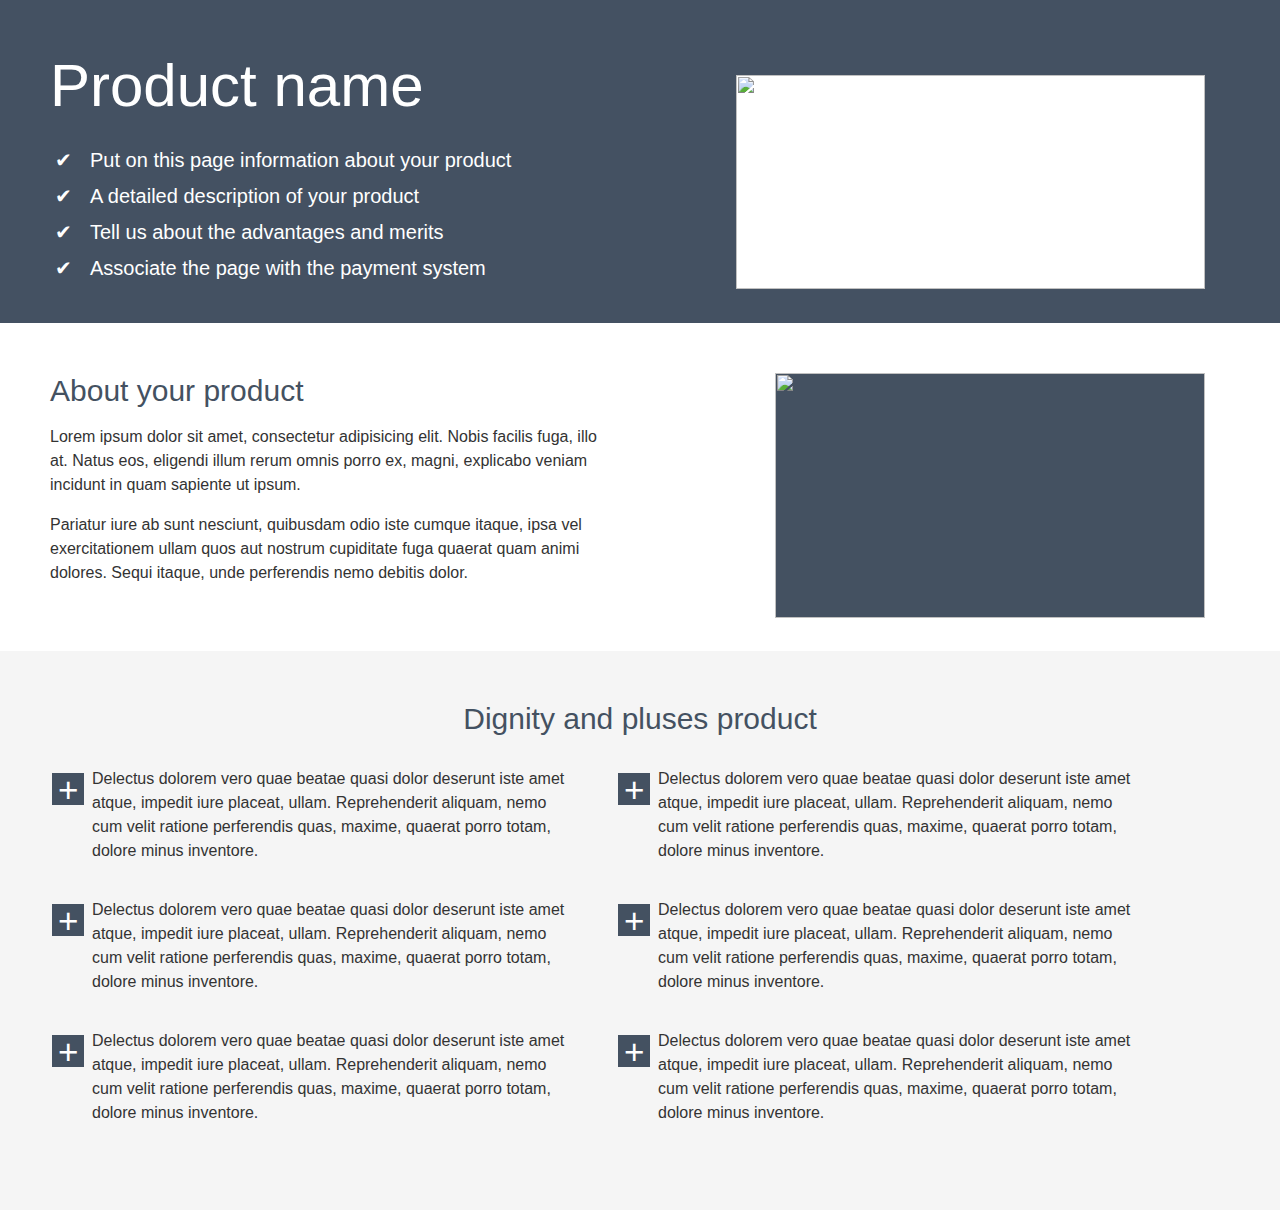
==== GB_html_first_mockup/index.html @ 12d425f7 "hw2" ====
<!DOCTYPE html>
<html lang="en">

<head>
    <meta charset="UTF-8">
    <title>product_project1</title>
    <link href="css/style.css" rel="stylesheet"> </head>

<body class="container">
    <header class="page_header">
        <div class="page_header_wrp"><span class="caption padding_site">Product name</span>
            <ul class="page_header_list">
                <li class="page_header_list_item">Put on this page information about your product</li>
                <li class="page_header_list_item">A detailed description of your product </li>
                <li class="page_header_list_item">Tell us about the advantages and merits</li>
                <li class="page_header_list_item">Associate the page with the payment system</li>
            </ul>
        </div> <img src="#" alt="" class="page_header_pic"> </header>
    <main>
        <section class="about">
            <div class="about_wrp padding_site"> <span class="about_caption">About your product</span>
                <p class="about_text"> Lorem ipsum dolor sit amet, consectetur adipisicing elit. Nobis facilis fuga, illo at. Natus eos, eligendi illum rerum omnis porro ex, magni, explicabo veniam incidunt in quam sapiente ut ipsum. </p>
                <p class="about_text"> Pariatur iure ab sunt nesciunt, quibusdam odio iste cumque itaque, ipsa vel exercitationem ullam quos aut nostrum cupiditate fuga quaerat quam animi dolores. Sequi itaque, unde perferendis nemo debitis dolor. </p>
            </div> <img src="#" alt="" class="about_pic"> </section>
        <section class="dignity padding_site"> <span class="dignity_caption">Dignity and pluses product</span>
            <div class="dignity_item_wrp">
                <details class="dignity_item">
                    <summary>Delectus dolorem vero quae beatae quasi dolor deserunt iste amet atque, impedit iure placeat, ullam. Reprehenderit aliquam, nemo cum velit ratione perferendis quas, maxime, quaerat porro totam, dolore minus inventore.</summary>
                    <p>Lorem ipsum dolor sit amet, consectetur adipisicing elit. Dolorem sunt eum expedita illum dolor consequuntur explicabo voluptatibus dolores veniam, architecto, illo dolorum ad! Obcaecati sint a voluptatibus, incidunt aperiam molestias.</p>
                </details>
                <details class="dignity_item">
                    <summary>Delectus dolorem vero quae beatae quasi dolor deserunt iste amet atque, impedit iure placeat, ullam. Reprehenderit aliquam, nemo cum velit ratione perferendis quas, maxime, quaerat porro totam, dolore minus inventore.</summary>
                    <p>Lorem ipsum dolor sit amet, consectetur adipisicing elit. Nemo est quidem consequuntur cupiditate corporis labore iste id dolore, ad veniam ex sed consectetur excepturi itaque totam illo. Nobis fugiat, reiciendis?</p>
                </details>
                <details class="dignity_item">
                    <summary>Delectus dolorem vero quae beatae quasi dolor deserunt iste amet atque, impedit iure placeat, ullam. Reprehenderit aliquam, nemo cum velit ratione perferendis quas, maxime, quaerat porro totam, dolore minus inventore.</summary>
                    <p>Lorem ipsum dolor sit amet, consectetur adipisicing elit. Maiores, fugiat officiis repudiandae odit aliquid vel accusantium incidunt impedit, itaque ad voluptates quos. Amet voluptate corporis, at in porro asperiores. Doloremque!</p>
                </details>
            </div>
            <div class="dignity_item_wrp">
                <details class="dignity_item">
                    <summary>Delectus dolorem vero quae beatae quasi dolor deserunt iste amet atque, impedit iure placeat, ullam. Reprehenderit aliquam, nemo cum velit ratione perferendis quas, maxime, quaerat porro totam, dolore minus inventore.</summary>
                    <p>Lorem ipsum dolor sit amet, consectetur adipisicing elit. Laboriosam aut vel ab omnis magnam et facere, explicabo voluptatibus similique voluptate obcaecati minus, minima itaque quis aliquid. Necessitatibus, cumque aliquid obcaecati!</p>
                </details>
                <details class="dignity_item">
                    <summary>Delectus dolorem vero quae beatae quasi dolor deserunt iste amet atque, impedit iure placeat, ullam. Reprehenderit aliquam, nemo cum velit ratione perferendis quas, maxime, quaerat porro totam, dolore minus inventore.</summary>
                    <p>Lorem ipsum dolor sit amet, consectetur adipisicing elit. Assumenda aut asperiores placeat ipsa cupiditate sed laborum quam commodi vel, dolor aspernatur, incidunt dicta! Rem in voluptatibus, impedit natus ipsam, ex!</p>
                </details>
                <details class="dignity_item">
                    <summary>Delectus dolorem vero quae beatae quasi dolor deserunt iste amet atque, impedit iure placeat, ullam. Reprehenderit aliquam, nemo cum velit ratione perferendis quas, maxime, quaerat porro totam, dolore minus inventore.</summary>
                    <p>Lorem ipsum dolor sit amet, consectetur adipisicing elit. Voluptas reprehenderit blanditiis temporibus aspernatur ad, doloremque ducimus ex, architecto iste vitae ab officia, quam tenetur? Quod minima quibusdam, esse atque quam.</p>
                </details>
            </div>
        </section>
        <section class="screenshots"> </section>
        <section class="reviews"> </section>
        <section class="buy_it"> </section>
    </main>
    <footer> </footer>
</body>

</html>
---- GB_html_first_mockup/css/style.css ----
.container {
    width: 1280px;
    margin: 0 auto;
    font-family: Arial;
}

.padding_site {
    padding: 50px;
    box-sizing: border-box;
}

.page_header {
    width: 100%;
    background-color: #445162;
    min-height: 323px;
    padding: 50px 25px 0 50px;
    box-sizing: border-box;
}


.page_header:after {
    content: "";
    display: block;
    width: 100%;
}

.page_header_wrp {
    float: left;
}

.caption {
    font-size: 60px;
    line-height: 1.2;
    font-weight: 400;
    color: #ffffff;
    margin: 0 0px 0 -50px;
}

.page_header_list {
    font-size: 20px;
    line-height: 36px;
    font-weight: 400;
    color: #ffffff;
    list-style-type: none;
    margin: 20px 0 0 0px;
}

.page_header_list li:nth-child(4) {
    margin: 0;
}

.page_header_list_item {
    position: relative;
}

.page_header_list li:before {
    content: "\2714";
    position: absolute;
    left: -35px;
    box-sizing: border-box;
    -webkit-background-size: contain;
    background-size: contain;
    background-repeat: no-repeat;
    background-position: center;
    /*background-image: url("/img/check_icon.png")*/
}

.page_header_pic {
    width: 469px;
    height: 214px;
    background-color: #ffffff;
    margin: 25px 50px 0 0;
    display: block;
    float: right;
}

.about_wrp {
    float: left;
    width: 653px;
}

.about_caption {
    font-size: 30px;
    line-height: 36px;
    font-weight: 400;
    color: #445161;
}

.about_text {
    font-size: 16px;
    line-height: 24px;
    font-weight: 400;
    color: #333333;
}

.about_pic {
    width: 430px;
    height: 245px;
    background-color: #445161;
    display: block;
    float: right;
    margin: 50px 75px 0 0;
}

.about:after {
    content: "";
    display: block;
    width: 100%;
}

.dignity {
    font-size: 16px;
    line-height: 24px;
    font-weight: 400;
    color: #333333;
    background-color: #f5f5f5;
    width: 100%;
    min-height: 420px;
    display: flex;
    flex-wrap: wrap;
}

.dignity:after {
    content: "";
    display: block;
    width: 100%;
}

.dignity_caption {
    font-size: 30px;
    line-height: 36px;
    font-weight: 400;
    color: #445161;
    width: 100%;
    display: block;
    text-align: center;
}

.dignity_item_wrp {
    width: 526px;
    min-height: 63px;
    margin: 30px 40px 0 0px;
}

.dignity_item {
    width: 100%;
    box-sizing: border-box;
    padding: 0 0 35px 42px;
    position: relative;
}

details summary {
    display: block;
}

details summary::-webkit-details-marker {
    display: none;
}

details summary::before {
    content: "+";
    width: 32px;
    height: 32px;
    background-color: #445161;
    color: white;
    font-size: 35px;
    padding: 5px 0px 0px 6px;
    box-sizing: border-box;
    display: flex;
    flex-wrap: wrap;
    position: absolute;
    top: 6px;
    left: -30px;
    margin: 0px 0 0px 32px;
}

details[open] summary::before {
    content: "-";
    width: 32px;
    height: 32px;
    background-color: #445161;
    color: white;
    font-size: 35px;
    padding: 2px 0px 0px 10px;
    box-sizing: border-box;
    display: flex;
    flex-wrap: wrap;
    position: absolute;
    top: 6px;
    left: -30px;
    margin: 0px 0 0px 32px;
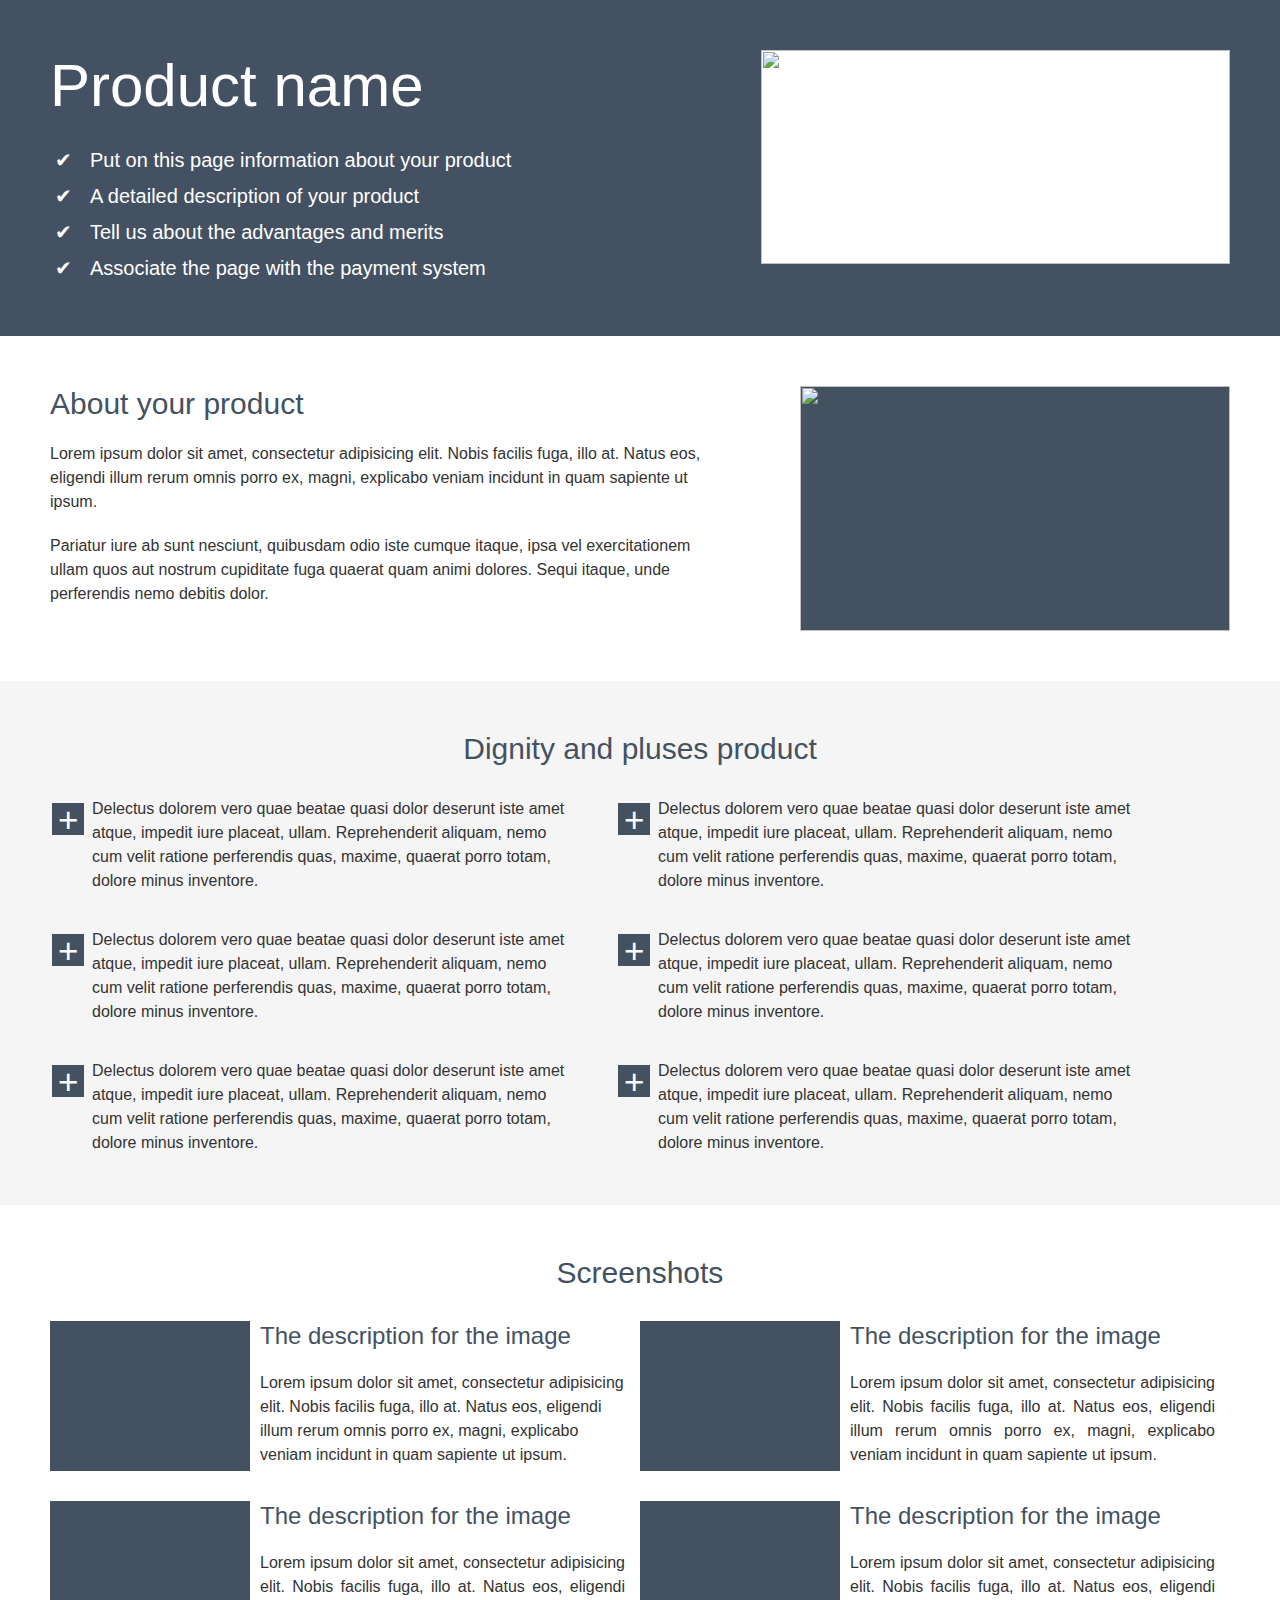
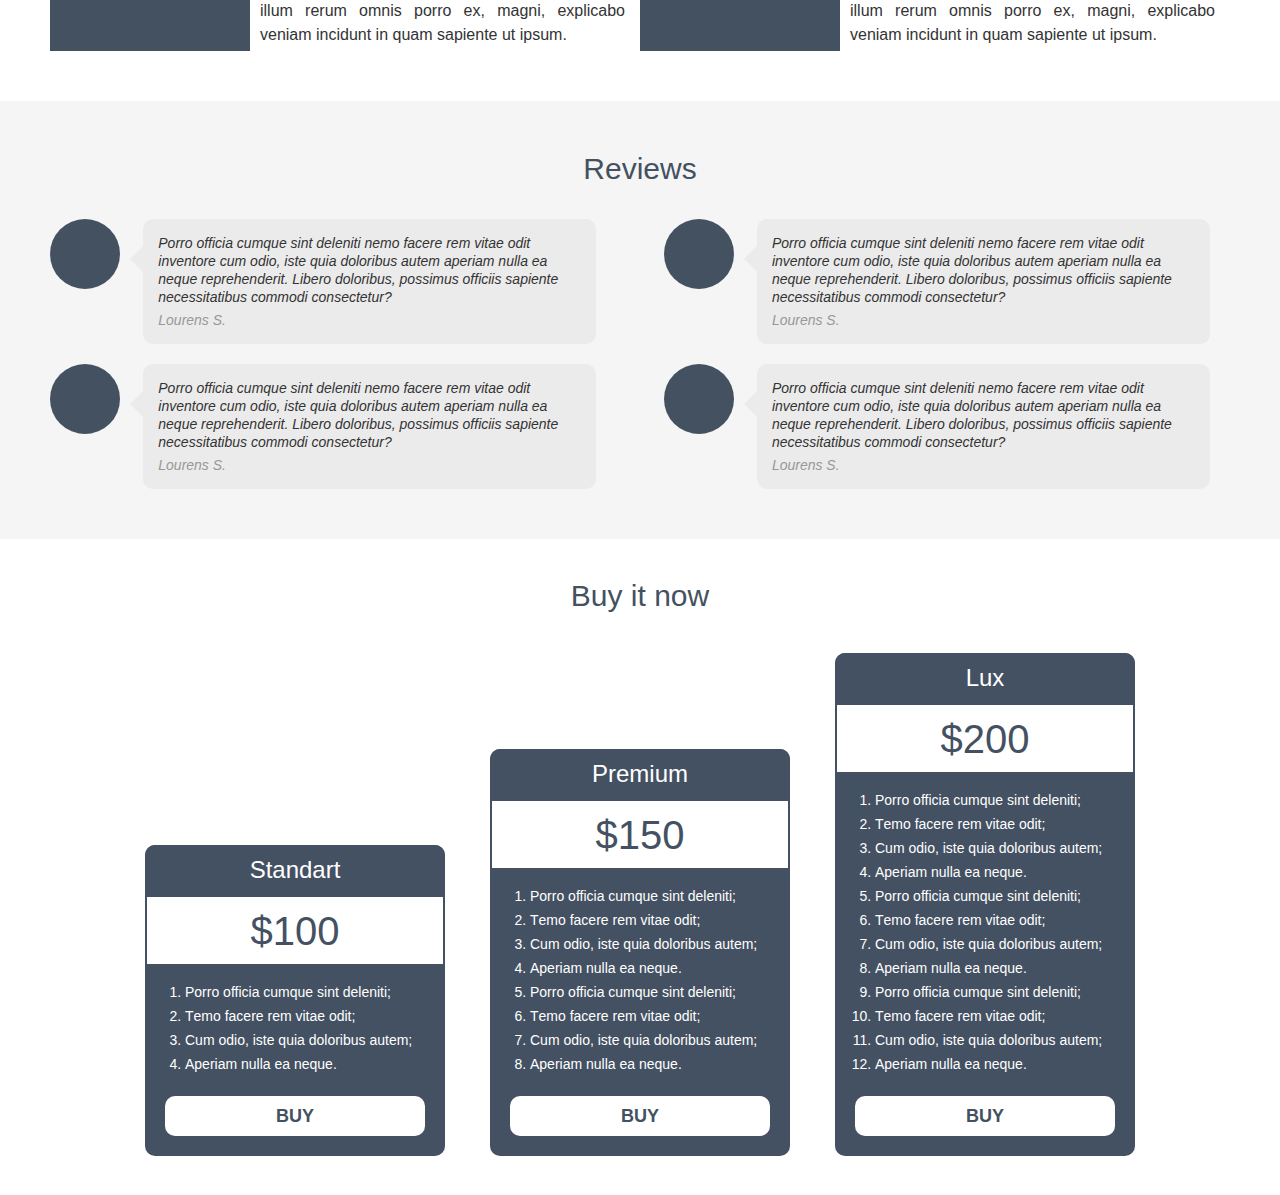
==== commit a17525ec: "hw3" ====
--- a/GB_html_first_mockup/index.html
+++ b/GB_html_first_mockup/index.html
@@ -1,5 +1,5 @@
 <!DOCTYPE html>
-<html lang="en">
+<html lang="zxx">
 
 <head>
     <meta charset="UTF-8">
@@ -24,37 +24,111 @@
             </div> <img src="#" alt="" class="about_pic"> </section>
         <section class="dignity padding_site"> <span class="dignity_caption">Dignity and pluses product</span>
             <div class="dignity_item_wrp">
-                <details class="dignity_item">
+                <details class="dignity_item about_text">
                     <summary>Delectus dolorem vero quae beatae quasi dolor deserunt iste amet atque, impedit iure placeat, ullam. Reprehenderit aliquam, nemo cum velit ratione perferendis quas, maxime, quaerat porro totam, dolore minus inventore.</summary>
                     <p>Lorem ipsum dolor sit amet, consectetur adipisicing elit. Dolorem sunt eum expedita illum dolor consequuntur explicabo voluptatibus dolores veniam, architecto, illo dolorum ad! Obcaecati sint a voluptatibus, incidunt aperiam molestias.</p>
                 </details>
-                <details class="dignity_item">
+                <details class="dignity_item about_text">
                     <summary>Delectus dolorem vero quae beatae quasi dolor deserunt iste amet atque, impedit iure placeat, ullam. Reprehenderit aliquam, nemo cum velit ratione perferendis quas, maxime, quaerat porro totam, dolore minus inventore.</summary>
                     <p>Lorem ipsum dolor sit amet, consectetur adipisicing elit. Nemo est quidem consequuntur cupiditate corporis labore iste id dolore, ad veniam ex sed consectetur excepturi itaque totam illo. Nobis fugiat, reiciendis?</p>
                 </details>
-                <details class="dignity_item">
+                <details class="dignity_item about_text">
                     <summary>Delectus dolorem vero quae beatae quasi dolor deserunt iste amet atque, impedit iure placeat, ullam. Reprehenderit aliquam, nemo cum velit ratione perferendis quas, maxime, quaerat porro totam, dolore minus inventore.</summary>
                     <p>Lorem ipsum dolor sit amet, consectetur adipisicing elit. Maiores, fugiat officiis repudiandae odit aliquid vel accusantium incidunt impedit, itaque ad voluptates quos. Amet voluptate corporis, at in porro asperiores. Doloremque!</p>
                 </details>
             </div>
             <div class="dignity_item_wrp">
-                <details class="dignity_item">
+                <details class="dignity_item about_text">
                     <summary>Delectus dolorem vero quae beatae quasi dolor deserunt iste amet atque, impedit iure placeat, ullam. Reprehenderit aliquam, nemo cum velit ratione perferendis quas, maxime, quaerat porro totam, dolore minus inventore.</summary>
                     <p>Lorem ipsum dolor sit amet, consectetur adipisicing elit. Laboriosam aut vel ab omnis magnam et facere, explicabo voluptatibus similique voluptate obcaecati minus, minima itaque quis aliquid. Necessitatibus, cumque aliquid obcaecati!</p>
                 </details>
-                <details class="dignity_item">
+                <details class="dignity_item about_text">
                     <summary>Delectus dolorem vero quae beatae quasi dolor deserunt iste amet atque, impedit iure placeat, ullam. Reprehenderit aliquam, nemo cum velit ratione perferendis quas, maxime, quaerat porro totam, dolore minus inventore.</summary>
                     <p>Lorem ipsum dolor sit amet, consectetur adipisicing elit. Assumenda aut asperiores placeat ipsa cupiditate sed laborum quam commodi vel, dolor aspernatur, incidunt dicta! Rem in voluptatibus, impedit natus ipsam, ex!</p>
                 </details>
-                <details class="dignity_item">
+                <details class="dignity_item about_text">
                     <summary>Delectus dolorem vero quae beatae quasi dolor deserunt iste amet atque, impedit iure placeat, ullam. Reprehenderit aliquam, nemo cum velit ratione perferendis quas, maxime, quaerat porro totam, dolore minus inventore.</summary>
                     <p>Lorem ipsum dolor sit amet, consectetur adipisicing elit. Voluptas reprehenderit blanditiis temporibus aspernatur ad, doloremque ducimus ex, architecto iste vitae ab officia, quam tenetur? Quod minima quibusdam, esse atque quam.</p>
                 </details>
             </div>
         </section>
-        <section class="screenshots"> </section>
-        <section class="reviews"> </section>
-        <section class="buy_it"> </section>
+        <section class="screenshots padding_site"> <span class="screenshots_caption dignity_caption">
+                Screenshots
+            </span>
+            <div class="screenshots_item_wrap">
+                <figure class="screenshots_item"><img src="#" alt="" class="screenshots_img"> <span class="screenshots_item_header">The description for the image</span>
+                    <p class="about_text">Lorem ipsum dolor sit amet, consectetur adipisicing elit. Nobis facilis fuga, illo at. Natus eos, eligendi illum rerum omnis porro ex, magni, explicabo veniam incidunt in quam sapiente ut ipsum.</p>
+                </figure>
+                <figure class="screenshots_item"><img src="#" alt="" class="screenshots_img"><span class="screenshots_item_header">The description for the image</span>
+                    <p class="screenshots_item_text about_text">Lorem ipsum dolor sit amet, consectetur adipisicing elit. Nobis facilis fuga, illo at. Natus eos, eligendi illum rerum omnis porro ex, magni, explicabo veniam incidunt in quam sapiente ut ipsum.</p>
+                </figure>
+            </div>
+            <div class="screenshots_item_wrap">
+                <figure class="screenshots_item"> <img src="#" alt="" class="screenshots_img"><span class="screenshots_item_header">The description for the image</span>
+                    <p class="screenshots_item_text about_text">Lorem ipsum dolor sit amet, consectetur adipisicing elit. Nobis facilis fuga, illo at. Natus eos, eligendi illum rerum omnis porro ex, magni, explicabo veniam incidunt in quam sapiente ut ipsum.</p>
+                </figure>
+                <figure class="screenshots_item"><img src="#" alt="" class="screenshots_img"> <span class="screenshots_item_header">The description for the image</span>
+                    <p class="screenshots_item_text about_text">Lorem ipsum dolor sit amet, consectetur adipisicing elit. Nobis facilis fuga, illo at. Natus eos, eligendi illum rerum omnis porro ex, magni, explicabo veniam incidunt in quam sapiente ut ipsum.</p>
+                </figure>
+            </div>
+        </section>
+        <section class="reviews"> <span class="reviews_caption dignity_caption">Reviews</span>
+            <div class="reviews_item">
+                <div class="reviews_item_photo"></div>
+                <p class="reviews_item_txt">Porro officia cumque sint deleniti nemo facere rem vitae odit inventore cum odio, iste quia doloribus autem aperiam nulla ea neque reprehenderit. Libero doloribus, possimus officiis sapiente necessitatibus commodi consectetur? <span class="reviews_item_txt_author">Lourens S.</span> </p>
+            </div>
+            <div class="reviews_item">
+                <div class="reviews_item_photo"></div>
+                <p class="reviews_item_txt">Porro officia cumque sint deleniti nemo facere rem vitae odit inventore cum odio, iste quia doloribus autem aperiam nulla ea neque reprehenderit. Libero doloribus, possimus officiis sapiente necessitatibus commodi consectetur?<span class="reviews_item_txt_author">Lourens S.</span> </p>
+            </div>
+            <div class="reviews_item">
+                <div class="reviews_item_photo"></div>
+                <p class="reviews_item_txt">Porro officia cumque sint deleniti nemo facere rem vitae odit inventore cum odio, iste quia doloribus autem aperiam nulla ea neque reprehenderit. Libero doloribus, possimus officiis sapiente necessitatibus commodi consectetur? <span class="reviews_item_txt_author">Lourens S.</span> </p>
+            </div>
+            <div class="reviews_item">
+                <div class="reviews_item_photo"></div>
+                <p class="reviews_item_txt">Porro officia cumque sint deleniti nemo facere rem vitae odit inventore cum odio, iste quia doloribus autem aperiam nulla ea neque reprehenderit. Libero doloribus, possimus officiis sapiente necessitatibus commodi consectetur?<span class="reviews_item_txt_author">Lourens S.</span> </p>
+            </div>
+        </section>
+        <section class="buy_it padding_site"> <span class="buy_it_caption dignity_caption">        Buy it now
+</span>
+            <div class="buy_it_item"> <span class="buy_it_item_caption">Standart</span><span class="price">$100</span>
+                <ol class="tarif_description">
+                    <li>Porro officia cumque sint deleniti;
+                        <li>Тemo facere rem vitae odit;
+                            <li>Cum odio, iste quia doloribus autem;
+                                <li>Aperiam nulla ea neque. </ol>
+                <div class="button_buy">BUY</div>
+            </div>
+            <div class="buy_it_item"><span class="buy_it_item_caption">Premium</span><span class="price">$150</span>
+                <ol class="tarif_description">
+                    <li>Porro officia cumque sint deleniti;
+                        <li>Тemo facere rem vitae odit;
+                            <li>Cum odio, iste quia doloribus autem;
+                                <li>Aperiam nulla ea neque.
+                                    <li>Porro officia cumque sint deleniti;
+                                        <li>Тemo facere rem vitae odit;
+                                            <li>Cum odio, iste quia doloribus autem;
+                                                <li>Aperiam nulla ea neque.</ol>
+                <div class="button_buy">BUY</div>
+            </div>
+            <div class="buy_it_item"><span class="buy_it_item_caption">Lux</span><span class="price">$200</span>
+                <ol class="tarif_description">
+                    <li>Porro officia cumque sint deleniti;
+                        <li>Тemo facere rem vitae odit;
+                            <li>Cum odio, iste quia doloribus autem;
+                                <li>Aperiam nulla ea neque.
+                                    <li>Porro officia cumque sint deleniti;
+                                        <li>Тemo facere rem vitae odit;
+                                            <li>Cum odio, iste quia doloribus autem;
+                                                <li>Aperiam nulla ea neque.
+                                                    <li>Porro officia cumque sint deleniti;
+                                                        <li>Тemo facere rem vitae odit;
+                                                            <li>Cum odio, iste quia doloribus autem;
+                                                                <li>Aperiam nulla ea neque.</ol>
+                <div class="button_buy">BUY</div>
+            </div>
+        </section>
     </main>
     <footer> </footer>
 </body>
--- a/GB_html_first_mockup/css/style.css
+++ b/GB_html_first_mockup/css/style.css
@@ -1,191 +1,432 @@
-.container {
-    width: 1280px;
-    margin: 0 auto;
-    font-family: Arial;
-}
-
-.padding_site {
-    padding: 50px;
-    box-sizing: border-box;
-}
-
-.page_header {
-    width: 100%;
-    background-color: #445162;
-    min-height: 323px;
-    padding: 50px 25px 0 50px;
-    box-sizing: border-box;
-}
-
-
-.page_header:after {
-    content: "";
-    display: block;
-    width: 100%;
-}
-
-.page_header_wrp {
-    float: left;
-}
-
-.caption {
-    font-size: 60px;
-    line-height: 1.2;
-    font-weight: 400;
-    color: #ffffff;
-    margin: 0 0px 0 -50px;
-}
-
-.page_header_list {
-    font-size: 20px;
-    line-height: 36px;
-    font-weight: 400;
-    color: #ffffff;
-    list-style-type: none;
-    margin: 20px 0 0 0px;
-}
-
-.page_header_list li:nth-child(4) {
-    margin: 0;
-}
-
-.page_header_list_item {
-    position: relative;
-}
-
-.page_header_list li:before {
-    content: "\2714";
-    position: absolute;
-    left: -35px;
-    box-sizing: border-box;
-    -webkit-background-size: contain;
-    background-size: contain;
-    background-repeat: no-repeat;
-    background-position: center;
-    /*background-image: url("/img/check_icon.png")*/
-}
-
-.page_header_pic {
-    width: 469px;
-    height: 214px;
-    background-color: #ffffff;
-    margin: 25px 50px 0 0;
-    display: block;
-    float: right;
-}
-
-.about_wrp {
-    float: left;
-    width: 653px;
-}
-
-.about_caption {
-    font-size: 30px;
-    line-height: 36px;
-    font-weight: 400;
-    color: #445161;
-}
-
-.about_text {
-    font-size: 16px;
-    line-height: 24px;
-    font-weight: 400;
-    color: #333333;
-}
-
-.about_pic {
-    width: 430px;
-    height: 245px;
-    background-color: #445161;
-    display: block;
-    float: right;
-    margin: 50px 75px 0 0;
-}
-
-.about:after {
-    content: "";
-    display: block;
-    width: 100%;
-}
-
-.dignity {
-    font-size: 16px;
-    line-height: 24px;
-    font-weight: 400;
-    color: #333333;
-    background-color: #f5f5f5;
-    width: 100%;
-    min-height: 420px;
-    display: flex;
-    flex-wrap: wrap;
-}
-
-.dignity:after {
-    content: "";
-    display: block;
-    width: 100%;
-}
-
-.dignity_caption {
-    font-size: 30px;
-    line-height: 36px;
-    font-weight: 400;
-    color: #445161;
-    width: 100%;
-    display: block;
-    text-align: center;
-}
-
-.dignity_item_wrp {
-    width: 526px;
-    min-height: 63px;
-    margin: 30px 40px 0 0px;
-}
-
-.dignity_item {
-    width: 100%;
-    box-sizing: border-box;
-    padding: 0 0 35px 42px;
-    position: relative;
-}
-
-details summary {
-    display: block;
-}
-
-details summary::-webkit-details-marker {
-    display: none;
-}
-
-details summary::before {
-    content: "+";
-    width: 32px;
-    height: 32px;
-    background-color: #445161;
-    color: white;
-    font-size: 35px;
-    padding: 5px 0px 0px 6px;
-    box-sizing: border-box;
-    display: flex;
-    flex-wrap: wrap;
-    position: absolute;
-    top: 6px;
-    left: -30px;
-    margin: 0px 0 0px 32px;
-}
-
-details[open] summary::before {
-    content: "-";
-    width: 32px;
-    height: 32px;
-    background-color: #445161;
-    color: white;
-    font-size: 35px;
-    padding: 2px 0px 0px 10px;
-    box-sizing: border-box;
-    display: flex;
-    flex-wrap: wrap;
-    position: absolute;
-    top: 6px;
-    left: -30px;
-    margin: 0px 0 0px 32px;+    .container {
+        width: 1280px;
+        margin: 0 auto;
+        font-family: Arial;
+    }
+    
+    .padding_site {
+        padding: 50px;
+        box-sizing: border-box;
+    }
+    
+    .page_header {
+        width: 100%;
+        background-color: #445162;
+        /*min-height: 323px;*/
+        padding: 50px;
+        box-sizing: border-box;
+    }
+    
+    .page_header:after {
+        content: "";
+        display: block;
+        width: 100%;
+        clear: both;
+    }
+    
+    .page_header_wrp {
+        float: left;
+    }
+    
+    .caption {
+        font-size: 60px;
+        line-height: 1.2;
+        font-weight: 400;
+        color: #ffffff;
+        margin: 0;
+        padding: 0;
+    }
+    
+    .page_header_list {
+        font-size: 20px;
+        line-height: 36px;
+        font-weight: 400;
+        color: #ffffff;
+        list-style-type: none;
+        margin: 20px 0 0 0px;
+    }
+    
+    .page_header_list li:nth-child(4) {
+        margin: 0;
+    }
+    
+    .page_header_list_item {
+        position: relative;
+    }
+    
+    .page_header_list li:before {
+        content: "\2714";
+        position: absolute;
+        left: -35px;
+        box-sizing: border-box;
+        -webkit-background-size: contain;
+        background-size: contain;
+        background-repeat: no-repeat;
+        background-position: center;
+        /*background-image: url("/img/check_icon.png")*/
+    }
+    
+    .page_header_pic {
+        width: 469px;
+        height: 214px;
+        background-color: #ffffff;
+        margin: 0;
+        display: block;
+        float: right;
+    }
+    
+    .about {
+        padding: 50px;
+        box-sizing: border-box;
+    }
+    
+    .about_wrp {
+        float: left;
+        width: 653px;
+        padding: 0;
+        
+    }
+    
+    .about_caption {
+        font-size: 30px;
+        line-height: 36px;
+        font-weight: 400;
+        color: #445161;
+    }
+    
+    .about_text {
+        font-size: 16px;
+        line-height: 24px;
+        font-weight: 400;
+        color: #333333;
+        -webkit-hyphens: auto;
+        -moz-hyphens: auto;
+        -ms-hyphens: auto;
+        hyphens: auto;
+        margin: 20px 0 0 0;
+    }
+    
+    .about_pic {
+        width: 430px;
+        height: 245px;
+        background-color: #445161;
+        display: block;
+        float: right;
+        margin: 0;
+    }
+    
+    .about:after {
+        content: "";
+        display: block;
+        width: 100%;
+        clear: both;
+    }
+    
+    .dignity {
+        background-color: #f5f5f5;
+        width: 100%;
+        min-height: 420px;
+        display: flex;
+        flex-wrap: wrap;
+        padding-bottom: 15px;
+    }
+    
+    .dignity:after {
+        content: "";
+        display: block;
+        width: 100%;
+        clear: both;
+    }
+    
+    .dignity_caption {
+        font-size: 30px;
+        line-height: 36px;
+        font-weight: 400;
+        color: #445161;
+        width: 100%;
+        display: block;
+        text-align: center;
+    }
+    
+    .dignity_item_wrp {
+        width: 526px;
+        min-height: 63px;
+        margin: 30px 40px 0 0px;
+    }
+    
+    .dignity_item {
+        width: 100%;
+        box-sizing: border-box;
+        margin: 0 0 35px 0;
+        padding: 0 0 0 42px;
+        position: relative;
+    }
+    
+    details summary {
+        display: block;
+        outline: 0;
+        outline-offset: 0;
+    }
+    
+    details summary::-webkit-details-marker {
+        display: none;
+    }
+    
+    .dignity_item:active,
+    :hover,
+    :focus {
+        outline: 0;
+        outline-offset: 0;
+    }
+    
+    details summary::before {
+        content: "+";
+        width: 32px;
+        height: 32px;
+        background-color: #445161;
+        color: white;
+        font-size: 35px;
+        padding: 5px 0px 0px 6px;
+        box-sizing: border-box;
+        display: flex;
+        flex-wrap: wrap;
+        position: absolute;
+        top: 6px;
+        left: -30px;
+        margin: 0px 0 0px 32px;
+    }
+    
+    details[open] summary::before {
+        content: "-";
+        width: 32px;
+        height: 32px;
+        background-color: #445161;
+        color: white;
+        font-size: 35px;
+        padding: 2px 0px 0px 10px;
+        box-sizing: border-box;
+        display: flex;
+        flex-wrap: wrap;
+        position: absolute;
+        top: 6px;
+        left: -30px;
+        margin: 0px 0 0px 32px;
+    }
+    
+    .screenshots {
+        min-height: 487px;
+        width: 100%;
+    }
+    
+    .screenshots:after {
+        content: "";
+        display: block;
+        width: 100%;
+        clear: both;
+    }
+    
+    .screenshots_item_wrap {
+        display: flex;
+        flex-wrap: space-between;
+    }
+    
+    .screenshots_item {
+        margin: 0;
+        padding: 30px 15px 0 0;
+    }
+    
+    .screenshots_item_header {
+        font-size: 24px;
+        line-height: 30px;
+        font-weight: 400;
+        color: #445161;
+    }
+    
+    .screenshots_img {
+        width: 200px;
+        min-height: 150px;
+        background-color: #445161;
+        float: left;
+        display: block;
+        box-sizing: border-box;
+        margin: 0 10px 0 0;
+    }
+    
+    .screenshots_item_text {
+        text-align: justify;
+        margin: 15 0px 0 0;
+        -webkit-hyphens: auto;
+        -moz-hyphens: auto;
+        -ms-hyphens: auto;
+        hyphens: auto;
+    }
+    
+    .reviews {
+        padding: 50px;
+        padding-bottom: 30px;
+        box-sizing: border-box;
+        width: 100%;
+        min-height: 425px;
+        background-color: #f5f5f5;
+        display: flex;
+        flex-wrap: wrap;
+        justify-content: space-between;
+    }
+    
+    .reviews:after {
+        content: "";
+        display: block;
+        width: 100%;
+        clear: both;
+    }
+    
+    .reviews_caption {
+        margin: 0 0 32px 0;
+    }
+    
+    .reviews_item {
+        width: 48%;
+        margin: 0 0 20px 0px;
+        -webkit-box-sizing: border-box;
+        -moz-box-sizing: border-box;
+        box-sizing: border-box;
+        display: flex;
+        justify-content: space-between;
+    }
+    /*круг с фотографией*/
+    
+    .reviews_item_photo {
+        width: 70px;
+        height: 70px;
+        border-radius: 50%;
+        background-color: #445161;
+        margin: 0;
+    }
+    /*подложка для текста -- прямоугольник*/
+    
+    .reviews_item_txt {
+        width: 80%;
+        margin: 0 20px 0 0px;
+        padding: 15px;
+        box-sizing: border-box;
+        background-color: #ebebeb;
+        border-radius: 10px;
+        position: relative;
+        font-size: 14px;
+        line-height: 18px;
+        font-weight: 400;
+        font-style: italic;
+        color: #333333;
+    }
+    /*подложка для текста -- треугольник*/
+    
+    .reviews_item_txt:before {
+        content: "";
+        display: block;
+        border: 13px solid transparent;
+        border-right: 13px solid #ebebeb;
+        position: absolute;
+        top: 27px;
+        left: -26px;
+    }
+    
+    .reviews_item_txt_author {
+        display: block;
+        margin: 5px 0 0 0;
+        font-size: 14px;
+        line-height: 18px;
+        font-weight: 400;
+        color: #989898;
+    }
+    
+    .buy_it {
+        display: flex;
+        flex-wrap: wrap;
+        justify-content: space-between;
+        align-items: flex-end;
+        padding: 0 0 0 0;
+        margin: 0 145px 0 145px;
+        min-height: 656px;
+    }
+    
+    .buy_it:after {
+        content: "";
+        display: block;
+        width: 100%;
+        clear: both;
+    }
+    
+    .buy_it_item {
+        background-color: #445162;
+        width: 300px;
+        box-sizing: border-box;
+        border-radius: 10px;
+    }
+    
+    .buy_it_item_caption {
+        font-size: 24px;
+        line-height: 30px;
+        font-weight: 400;
+        color: #ffffff;
+        background-color: #445162;
+        display: block;
+        text-align: center;
+        border-radius: 10px;
+        min-height: 50px;
+        display: flex;
+        align-items: center;
+        justify-content: center;
+    }
+    
+    .price {
+        width: 300px;
+        min-height: 71px;
+        border: 2.0px solid #445162;
+        background-color: #ffffff;
+        display: block;
+        box-sizing: border-box;
+        font-size: 40px;
+        line-height: 30px;
+        font-weight: 400;
+        color: #445162;
+        display: flex;
+        align-items: center;
+        justify-content: center;
+    }
+    
+    .tarif_description {
+        font-size: 14px;
+        line-height: 24px;
+        font-weight: 400;
+        color: #ffffff;
+    }
+    
+    .button_buy {
+        width: 260px;
+        height: 40px;
+        background-color: #ffffff;
+        font-size: 18px;
+        line-height: 18px;
+        font-weight: 700;
+        color: #445161;
+        display: flex;
+        align-items: center;
+        justify-content: center;
+        border-radius: 10px;
+        margin: 20px;
+        word-break: break-all;
+    }
+    
+    .button_buy:hover {
+        background-color: #f5f5f5;
+        color: #fff;
+        border: 1px solid #fff;
+        box-sizing: border-box;
+    }
+    
+    .button_buy:active {
+        background-color: #fff;
+        color: #f5f5f5;
+        border: 1px solid #000;
+        box-sizing: border-box;
+    }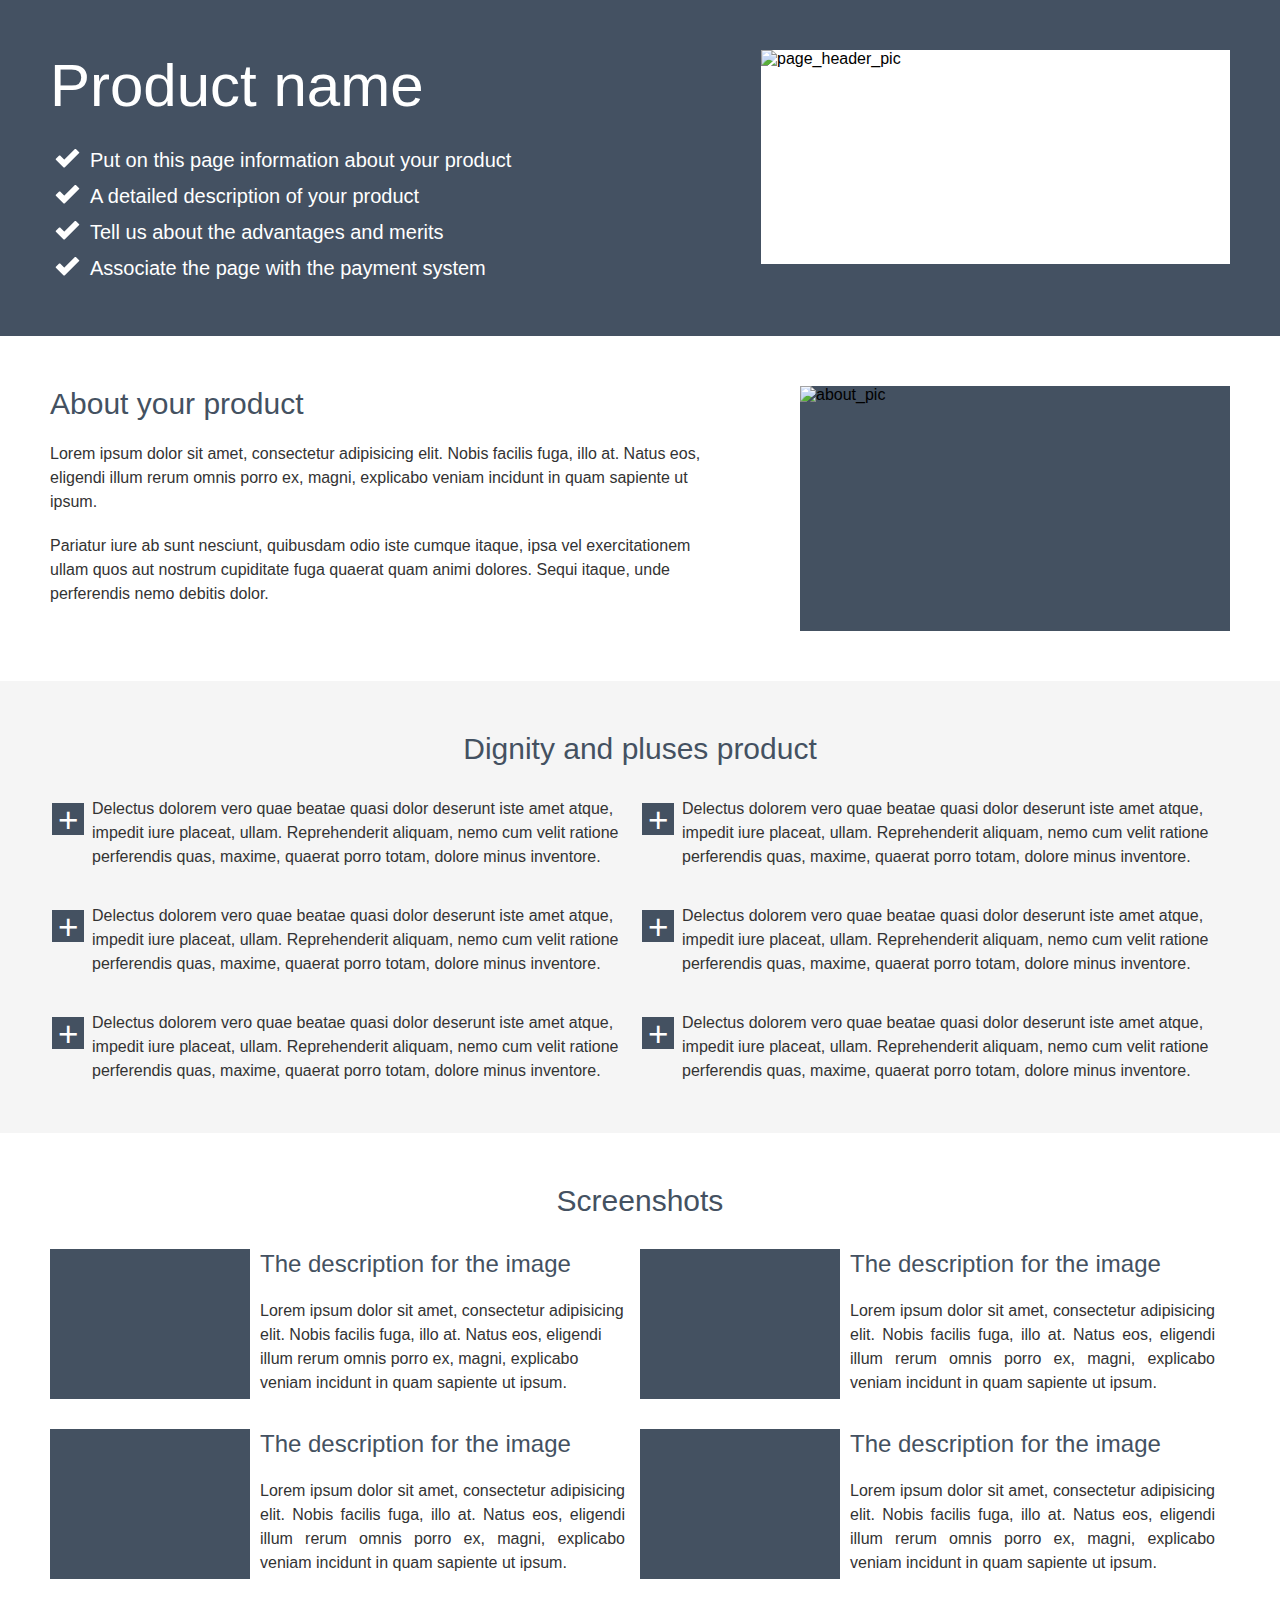
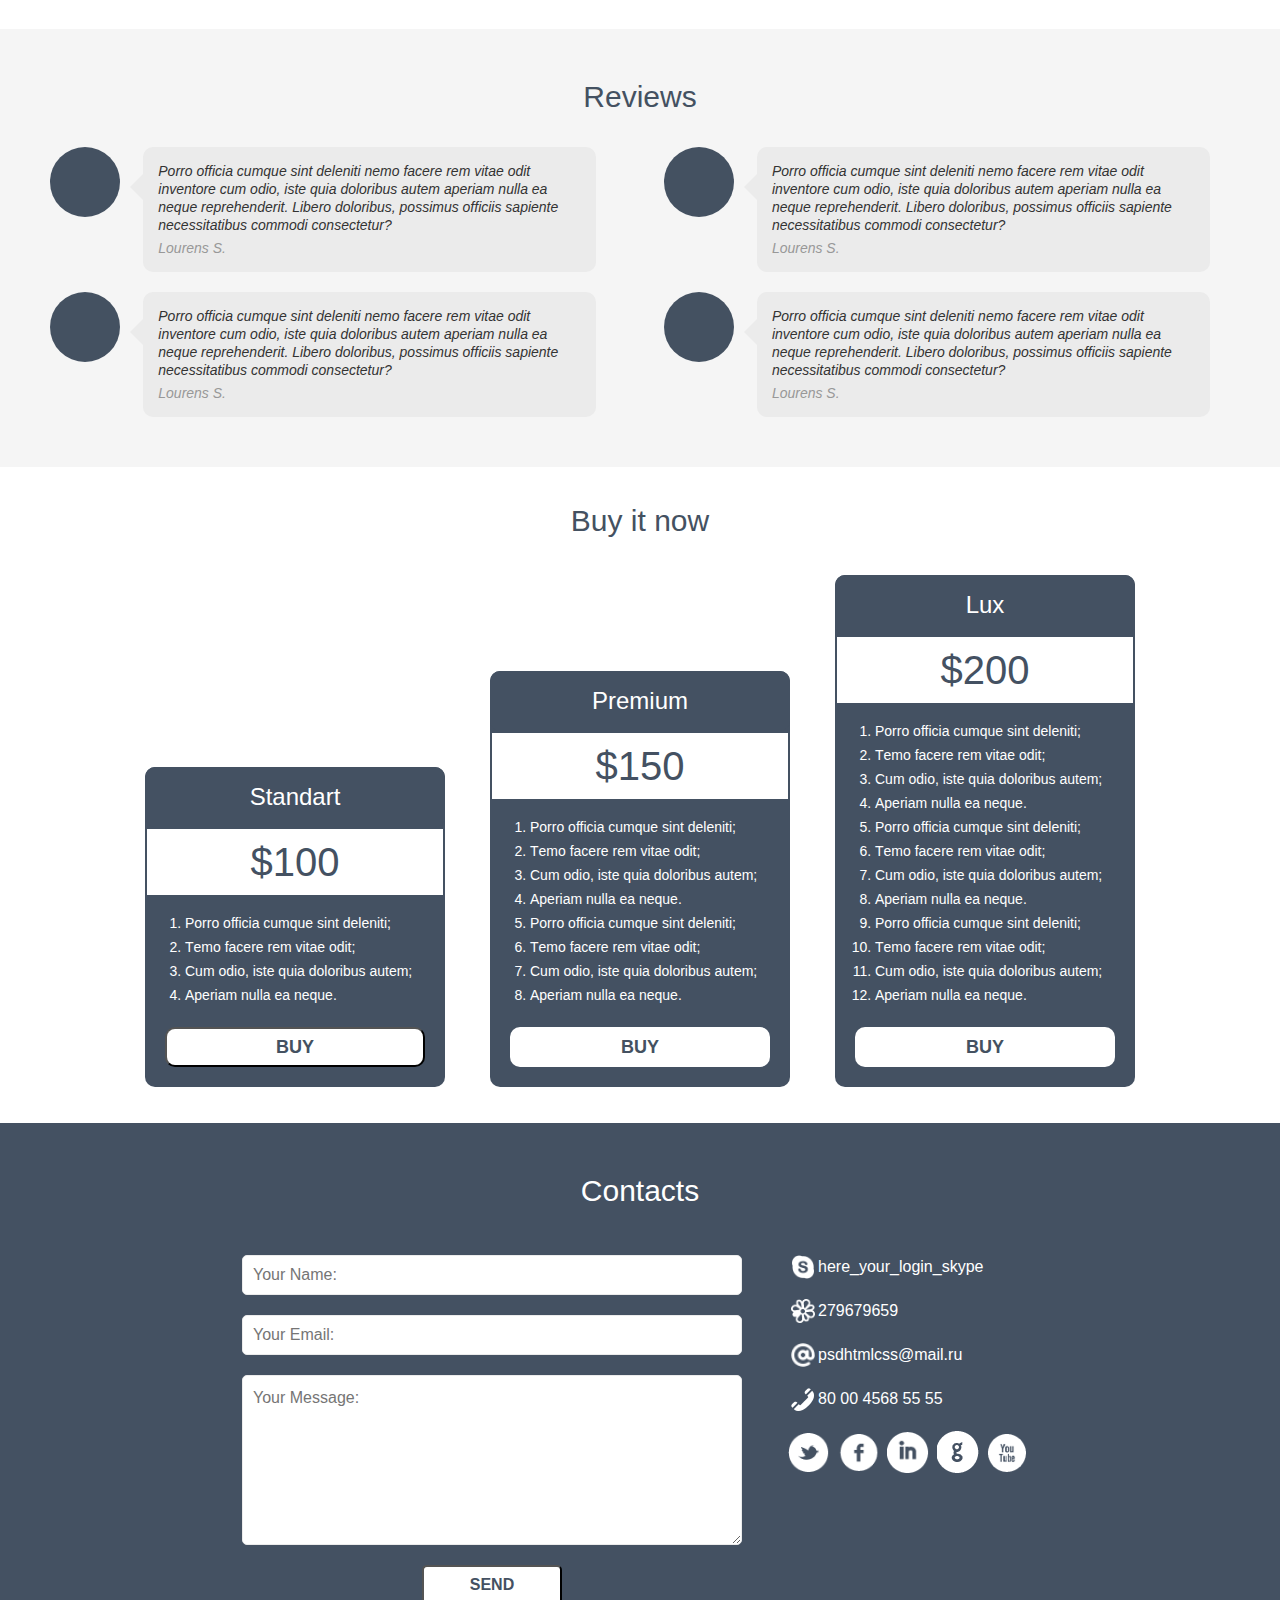
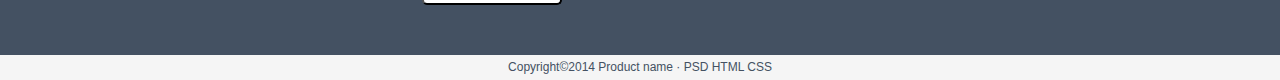
==== commit be2ab344: "hw4" ====
--- a/GB_html_first_mockup/index.html
+++ b/GB_html_first_mockup/index.html
@@ -8,21 +8,26 @@
 
 <body class="container">
     <header class="page_header">
-        <div class="page_header_wrp"><span class="caption padding_site">Product name</span>
+        <div class="page_header_wrp">
+            <span class="caption padding_site">Product name</span>
             <ul class="page_header_list">
                 <li class="page_header_list_item">Put on this page information about your product</li>
                 <li class="page_header_list_item">A detailed description of your product </li>
                 <li class="page_header_list_item">Tell us about the advantages and merits</li>
                 <li class="page_header_list_item">Associate the page with the payment system</li>
             </ul>
-        </div> <img src="#" alt="" class="page_header_pic"> </header>
+        </div> 
+        <img src="#" alt="page_header_pic" width="469px" hight="214px" class="page_header_pic"> </header>
     <main>
         <section class="about">
-            <div class="about_wrp padding_site"> <span class="about_caption">About your product</span>
+            <div class="about_wrp padding_site">
+                <span class="about_caption">About your product</span>
                 <p class="about_text"> Lorem ipsum dolor sit amet, consectetur adipisicing elit. Nobis facilis fuga, illo at. Natus eos, eligendi illum rerum omnis porro ex, magni, explicabo veniam incidunt in quam sapiente ut ipsum. </p>
                 <p class="about_text"> Pariatur iure ab sunt nesciunt, quibusdam odio iste cumque itaque, ipsa vel exercitationem ullam quos aut nostrum cupiditate fuga quaerat quam animi dolores. Sequi itaque, unde perferendis nemo debitis dolor. </p>
-            </div> <img src="#" alt="" class="about_pic"> </section>
-        <section class="dignity padding_site"> <span class="dignity_caption">Dignity and pluses product</span>
+            </div>
+             <img src="#" alt="about_pic" width="430px" hight="245px" class="about_pic"></section>
+        <section class="dignity padding_site">
+            <span class="dignity_caption">Dignity and pluses product</span>
             <div class="dignity_item_wrp">
                 <details class="dignity_item about_text">
                     <summary>Delectus dolorem vero quae beatae quasi dolor deserunt iste amet atque, impedit iure placeat, ullam. Reprehenderit aliquam, nemo cum velit ratione perferendis quas, maxime, quaerat porro totam, dolore minus inventore.</summary>
@@ -52,34 +57,45 @@
                 </details>
             </div>
         </section>
-        <section class="screenshots padding_site"> <span class="screenshots_caption dignity_caption">
+        <section class="screenshots padding_site">
+                <span class="screenshots_caption dignity_caption">
                 Screenshots
             </span>
             <div class="screenshots_item_wrap">
-                <figure class="screenshots_item"><img src="#" alt="" class="screenshots_img"> <span class="screenshots_item_header">The description for the image</span>
+                <figure class="screenshots_item">
+                   <img src="#" alt="" class="screenshots_img"> 
+                   <span class="screenshots_item_header">The description for the image</span>
                     <p class="about_text">Lorem ipsum dolor sit amet, consectetur adipisicing elit. Nobis facilis fuga, illo at. Natus eos, eligendi illum rerum omnis porro ex, magni, explicabo veniam incidunt in quam sapiente ut ipsum.</p>
                 </figure>
-                <figure class="screenshots_item"><img src="#" alt="" class="screenshots_img"><span class="screenshots_item_header">The description for the image</span>
+                <figure class="screenshots_item">
+                   <img src="#" alt="" class="screenshots_img">
+                   <span class="screenshots_item_header">The description for the image</span>
                     <p class="screenshots_item_text about_text">Lorem ipsum dolor sit amet, consectetur adipisicing elit. Nobis facilis fuga, illo at. Natus eos, eligendi illum rerum omnis porro ex, magni, explicabo veniam incidunt in quam sapiente ut ipsum.</p>
                 </figure>
             </div>
             <div class="screenshots_item_wrap">
-                <figure class="screenshots_item"> <img src="#" alt="" class="screenshots_img"><span class="screenshots_item_header">The description for the image</span>
+                <figure class="screenshots_item">
+                    <img src="#" alt="" class="screenshots_img">
+                    <span class="screenshots_item_header">The description for the image</span>
                     <p class="screenshots_item_text about_text">Lorem ipsum dolor sit amet, consectetur adipisicing elit. Nobis facilis fuga, illo at. Natus eos, eligendi illum rerum omnis porro ex, magni, explicabo veniam incidunt in quam sapiente ut ipsum.</p>
                 </figure>
-                <figure class="screenshots_item"><img src="#" alt="" class="screenshots_img"> <span class="screenshots_item_header">The description for the image</span>
+                <figure class="screenshots_item">
+                   <img src="#" alt="" class="screenshots_img">
+                    <span class="screenshots_item_header">The description for the image</span>
                     <p class="screenshots_item_text about_text">Lorem ipsum dolor sit amet, consectetur adipisicing elit. Nobis facilis fuga, illo at. Natus eos, eligendi illum rerum omnis porro ex, magni, explicabo veniam incidunt in quam sapiente ut ipsum.</p>
                 </figure>
             </div>
         </section>
-        <section class="reviews"> <span class="reviews_caption dignity_caption">Reviews</span>
+        <section class="reviews">
+            <span class="reviews_caption dignity_caption">Reviews</span>
             <div class="reviews_item">
                 <div class="reviews_item_photo"></div>
                 <p class="reviews_item_txt">Porro officia cumque sint deleniti nemo facere rem vitae odit inventore cum odio, iste quia doloribus autem aperiam nulla ea neque reprehenderit. Libero doloribus, possimus officiis sapiente necessitatibus commodi consectetur? <span class="reviews_item_txt_author">Lourens S.</span> </p>
             </div>
             <div class="reviews_item">
                 <div class="reviews_item_photo"></div>
-                <p class="reviews_item_txt">Porro officia cumque sint deleniti nemo facere rem vitae odit inventore cum odio, iste quia doloribus autem aperiam nulla ea neque reprehenderit. Libero doloribus, possimus officiis sapiente necessitatibus commodi consectetur?<span class="reviews_item_txt_author">Lourens S.</span> </p>
+                <p class="reviews_item_txt">Porro officia cumque sint deleniti nemo facere rem vitae odit inventore cum odio, iste quia doloribus autem aperiam nulla ea neque reprehenderit. Libero doloribus, possimus officiis sapiente necessitatibus commodi consectetur?
+                <span class="reviews_item_txt_author">Lourens S.</span> </p>
             </div>
             <div class="reviews_item">
                 <div class="reviews_item_photo"></div>
@@ -90,17 +106,21 @@
                 <p class="reviews_item_txt">Porro officia cumque sint deleniti nemo facere rem vitae odit inventore cum odio, iste quia doloribus autem aperiam nulla ea neque reprehenderit. Libero doloribus, possimus officiis sapiente necessitatibus commodi consectetur?<span class="reviews_item_txt_author">Lourens S.</span> </p>
             </div>
         </section>
-        <section class="buy_it padding_site"> <span class="buy_it_caption dignity_caption">        Buy it now
-</span>
-            <div class="buy_it_item"> <span class="buy_it_item_caption">Standart</span><span class="price">$100</span>
+        <section class="buy_it padding_site">
+         <span class="buy_it_caption dignity_caption">        Buy it now</span>
+            <div class="buy_it_item">
+                <span class="buy_it_item_caption">Standart</span>
+                <span class="price">$100</span>
                 <ol class="tarif_description">
                     <li>Porro officia cumque sint deleniti;
                         <li>Тemo facere rem vitae odit;
                             <li>Cum odio, iste quia doloribus autem;
                                 <li>Aperiam nulla ea neque. </ol>
-                <div class="button_buy">BUY</div>
+                <button class="button_buy">BUY</button>
             </div>
-            <div class="buy_it_item"><span class="buy_it_item_caption">Premium</span><span class="price">$150</span>
+            <div class="buy_it_item">
+              <span class="buy_it_item_caption">Premium</span>
+               <span class="price">$150</span>
                 <ol class="tarif_description">
                     <li>Porro officia cumque sint deleniti;
                         <li>Тemo facere rem vitae odit;
@@ -112,7 +132,9 @@
                                                 <li>Aperiam nulla ea neque.</ol>
                 <div class="button_buy">BUY</div>
             </div>
-            <div class="buy_it_item"><span class="buy_it_item_caption">Lux</span><span class="price">$200</span>
+            <div class="buy_it_item">
+               <span class="buy_it_item_caption">Lux</span>
+               <span class="price">$200</span>
                 <ol class="tarif_description">
                     <li>Porro officia cumque sint deleniti;
                         <li>Тemo facere rem vitae odit;
@@ -130,7 +152,29 @@
             </div>
         </section>
     </main>
-    <footer> </footer>
+    <footer class="contacts">
+        <span class="contacts_caption">Contacts</span>
+        <form action="#" class="contacts_form" method="post">
+            <input type="text" placeholder="Your name:">
+            <input type="email" placeholder="Your email:">
+            <textarea placeholder="Your message:"></textarea>
+            <input type="submit" value="send"> </form>
+        <div class="footer_contacts">
+            <ul class="contacts_list">
+                <li class="contacts_list_item"> <a href="skype:here_your_login_skype?call" class="link_to_contacts">here_your_login_skype</a>
+                    <li class="contacts_list_item"> <a href="http://www.icq.com/whitepages/cmd.php?uin=279679659&action=message" class="link_to_contacts">279679659</a>
+                        <li class="contacts_list_item"> <a href="#" class="link_to_contacts">psdhtmlcss@mail.ru</a>
+                            <li class="contacts_list_item"> <a href="#" class="link_to_contacts">80 00 4568 55 55 </a></ul>
+            <div class="contacts_social_networks">
+                <a href="#" class="contacts_social_networks_item icon1"></a>
+                <a href="#" class="contacts_social_networks_item icon2"></a>
+                <a href="#" class="contacts_social_networks_item icon3"></a>
+                <a href="#" class="contacts_social_networks_item icon4"></a>
+                <a href="#" class="contacts_social_networks_item icon5"></a>
+            </div>
+        </div>
+    </footer>
+    <div class="copyright">Copyright&copy;2014 Product name &#183; PSD HTML CSS</div>
 </body>
 
 </html>--- a/GB_html_first_mockup/css/style.css
+++ b/GB_html_first_mockup/css/style.css
@@ -1,432 +1,601 @@
-    .container {
-        width: 1280px;
-        margin: 0 auto;
-        font-family: Arial;
-    }
-    
-    .padding_site {
-        padding: 50px;
-        box-sizing: border-box;
-    }
-    
-    .page_header {
-        width: 100%;
-        background-color: #445162;
-        /*min-height: 323px;*/
-        padding: 50px;
-        box-sizing: border-box;
-    }
-    
-    .page_header:after {
-        content: "";
-        display: block;
-        width: 100%;
-        clear: both;
-    }
-    
-    .page_header_wrp {
-        float: left;
-    }
-    
-    .caption {
-        font-size: 60px;
-        line-height: 1.2;
-        font-weight: 400;
-        color: #ffffff;
-        margin: 0;
-        padding: 0;
-    }
-    
-    .page_header_list {
-        font-size: 20px;
-        line-height: 36px;
-        font-weight: 400;
-        color: #ffffff;
-        list-style-type: none;
-        margin: 20px 0 0 0px;
-    }
-    
-    .page_header_list li:nth-child(4) {
-        margin: 0;
-    }
-    
-    .page_header_list_item {
-        position: relative;
-    }
-    
-    .page_header_list li:before {
-        content: "\2714";
-        position: absolute;
-        left: -35px;
-        box-sizing: border-box;
-        -webkit-background-size: contain;
-        background-size: contain;
-        background-repeat: no-repeat;
-        background-position: center;
-        /*background-image: url("/img/check_icon.png")*/
-    }
-    
-    .page_header_pic {
-        width: 469px;
-        height: 214px;
-        background-color: #ffffff;
-        margin: 0;
-        display: block;
-        float: right;
-    }
-    
-    .about {
-        padding: 50px;
-        box-sizing: border-box;
-    }
-    
-    .about_wrp {
-        float: left;
-        width: 653px;
-        padding: 0;
-        
-    }
-    
-    .about_caption {
-        font-size: 30px;
-        line-height: 36px;
-        font-weight: 400;
-        color: #445161;
-    }
-    
-    .about_text {
-        font-size: 16px;
-        line-height: 24px;
-        font-weight: 400;
-        color: #333333;
-        -webkit-hyphens: auto;
-        -moz-hyphens: auto;
-        -ms-hyphens: auto;
-        hyphens: auto;
-        margin: 20px 0 0 0;
-    }
-    
-    .about_pic {
-        width: 430px;
-        height: 245px;
-        background-color: #445161;
-        display: block;
-        float: right;
-        margin: 0;
-    }
-    
-    .about:after {
-        content: "";
-        display: block;
-        width: 100%;
-        clear: both;
-    }
-    
-    .dignity {
-        background-color: #f5f5f5;
-        width: 100%;
-        min-height: 420px;
-        display: flex;
-        flex-wrap: wrap;
-        padding-bottom: 15px;
-    }
-    
-    .dignity:after {
-        content: "";
-        display: block;
-        width: 100%;
-        clear: both;
-    }
-    
-    .dignity_caption {
-        font-size: 30px;
-        line-height: 36px;
-        font-weight: 400;
-        color: #445161;
-        width: 100%;
-        display: block;
-        text-align: center;
-    }
-    
-    .dignity_item_wrp {
-        width: 526px;
-        min-height: 63px;
-        margin: 30px 40px 0 0px;
-    }
-    
-    .dignity_item {
-        width: 100%;
-        box-sizing: border-box;
-        margin: 0 0 35px 0;
-        padding: 0 0 0 42px;
-        position: relative;
-    }
-    
-    details summary {
-        display: block;
-        outline: 0;
-        outline-offset: 0;
-    }
-    
-    details summary::-webkit-details-marker {
-        display: none;
-    }
-    
-    .dignity_item:active,
-    :hover,
-    :focus {
-        outline: 0;
-        outline-offset: 0;
-    }
-    
-    details summary::before {
-        content: "+";
-        width: 32px;
-        height: 32px;
-        background-color: #445161;
-        color: white;
-        font-size: 35px;
-        padding: 5px 0px 0px 6px;
-        box-sizing: border-box;
-        display: flex;
-        flex-wrap: wrap;
-        position: absolute;
-        top: 6px;
-        left: -30px;
-        margin: 0px 0 0px 32px;
-    }
-    
-    details[open] summary::before {
-        content: "-";
-        width: 32px;
-        height: 32px;
-        background-color: #445161;
-        color: white;
-        font-size: 35px;
-        padding: 2px 0px 0px 10px;
-        box-sizing: border-box;
-        display: flex;
-        flex-wrap: wrap;
-        position: absolute;
-        top: 6px;
-        left: -30px;
-        margin: 0px 0 0px 32px;
-    }
-    
-    .screenshots {
-        min-height: 487px;
-        width: 100%;
-    }
-    
-    .screenshots:after {
-        content: "";
-        display: block;
-        width: 100%;
-        clear: both;
-    }
-    
-    .screenshots_item_wrap {
-        display: flex;
-        flex-wrap: space-between;
-    }
-    
-    .screenshots_item {
-        margin: 0;
-        padding: 30px 15px 0 0;
-    }
-    
-    .screenshots_item_header {
-        font-size: 24px;
-        line-height: 30px;
-        font-weight: 400;
-        color: #445161;
-    }
-    
-    .screenshots_img {
-        width: 200px;
-        min-height: 150px;
-        background-color: #445161;
-        float: left;
-        display: block;
-        box-sizing: border-box;
-        margin: 0 10px 0 0;
-    }
-    
-    .screenshots_item_text {
-        text-align: justify;
-        margin: 15 0px 0 0;
-        -webkit-hyphens: auto;
-        -moz-hyphens: auto;
-        -ms-hyphens: auto;
-        hyphens: auto;
-    }
-    
-    .reviews {
-        padding: 50px;
-        padding-bottom: 30px;
-        box-sizing: border-box;
-        width: 100%;
-        min-height: 425px;
-        background-color: #f5f5f5;
-        display: flex;
-        flex-wrap: wrap;
-        justify-content: space-between;
-    }
-    
-    .reviews:after {
-        content: "";
-        display: block;
-        width: 100%;
-        clear: both;
-    }
-    
-    .reviews_caption {
-        margin: 0 0 32px 0;
-    }
-    
-    .reviews_item {
-        width: 48%;
-        margin: 0 0 20px 0px;
-        -webkit-box-sizing: border-box;
-        -moz-box-sizing: border-box;
-        box-sizing: border-box;
-        display: flex;
-        justify-content: space-between;
-    }
-    /*круг с фотографией*/
-    
-    .reviews_item_photo {
-        width: 70px;
-        height: 70px;
-        border-radius: 50%;
-        background-color: #445161;
-        margin: 0;
-    }
-    /*подложка для текста -- прямоугольник*/
-    
-    .reviews_item_txt {
-        width: 80%;
-        margin: 0 20px 0 0px;
-        padding: 15px;
-        box-sizing: border-box;
-        background-color: #ebebeb;
-        border-radius: 10px;
-        position: relative;
-        font-size: 14px;
-        line-height: 18px;
-        font-weight: 400;
-        font-style: italic;
-        color: #333333;
-    }
-    /*подложка для текста -- треугольник*/
-    
-    .reviews_item_txt:before {
-        content: "";
-        display: block;
-        border: 13px solid transparent;
-        border-right: 13px solid #ebebeb;
-        position: absolute;
-        top: 27px;
-        left: -26px;
-    }
-    
-    .reviews_item_txt_author {
-        display: block;
-        margin: 5px 0 0 0;
-        font-size: 14px;
-        line-height: 18px;
-        font-weight: 400;
-        color: #989898;
-    }
-    
-    .buy_it {
-        display: flex;
-        flex-wrap: wrap;
-        justify-content: space-between;
-        align-items: flex-end;
-        padding: 0 0 0 0;
-        margin: 0 145px 0 145px;
-        min-height: 656px;
-    }
-    
-    .buy_it:after {
-        content: "";
-        display: block;
-        width: 100%;
-        clear: both;
-    }
-    
-    .buy_it_item {
-        background-color: #445162;
-        width: 300px;
-        box-sizing: border-box;
-        border-radius: 10px;
-    }
-    
-    .buy_it_item_caption {
-        font-size: 24px;
-        line-height: 30px;
-        font-weight: 400;
-        color: #ffffff;
-        background-color: #445162;
-        display: block;
-        text-align: center;
-        border-radius: 10px;
-        min-height: 50px;
-        display: flex;
-        align-items: center;
-        justify-content: center;
-    }
-    
-    .price {
-        width: 300px;
-        min-height: 71px;
-        border: 2.0px solid #445162;
-        background-color: #ffffff;
-        display: block;
-        box-sizing: border-box;
-        font-size: 40px;
-        line-height: 30px;
-        font-weight: 400;
-        color: #445162;
-        display: flex;
-        align-items: center;
-        justify-content: center;
-    }
-    
-    .tarif_description {
-        font-size: 14px;
-        line-height: 24px;
-        font-weight: 400;
-        color: #ffffff;
-    }
-    
-    .button_buy {
-        width: 260px;
-        height: 40px;
-        background-color: #ffffff;
-        font-size: 18px;
-        line-height: 18px;
-        font-weight: 700;
-        color: #445161;
-        display: flex;
-        align-items: center;
-        justify-content: center;
-        border-radius: 10px;
-        margin: 20px;
-        word-break: break-all;
-    }
-    
-    .button_buy:hover {
-        background-color: #f5f5f5;
-        color: #fff;
-        border: 1px solid #fff;
-        box-sizing: border-box;
-    }
-    
-    .button_buy:active {
-        background-color: #fff;
-        color: #f5f5f5;
-        border: 1px solid #000;
-        box-sizing: border-box;
-    }+.container {
+    width: 1280px;
+    margin: 0 auto;
+    font-family: Arial;
+}
+
+.padding_site {
+    padding: 50px;
+    box-sizing: border-box;
+}
+
+.page_header {
+    width: 100%;
+    background-color: #445162;
+    /*min-height: 323px;*/
+    padding: 50px;
+    box-sizing: border-box;
+}
+
+.page_header:after {
+    content: "";
+    display: block;
+    width: 100%;
+    clear: both;
+}
+
+.page_header_wrp {
+    float: left;
+}
+
+.caption {
+    font-size: 60px;
+    line-height: 1.2;
+    font-weight: 400;
+    color: #ffffff;
+    margin: 0;
+    padding: 0;
+}
+
+.page_header_list {
+    font-size: 20px;
+    line-height: 36px;
+    font-weight: 400;
+    color: #ffffff;
+    list-style-type: none;
+    margin: 20px 0 0 0px;
+}
+
+.page_header_list li:nth-child(4) {
+    margin: 0;
+}
+
+.page_header_list_item {
+    position: relative;
+}
+
+.page_header_list li:before {
+    content: "";
+    position: absolute;
+    width: 25px;
+    height: 19px;
+    background-color: #445162;
+    left: -35px;
+    top: 7px;
+    box-sizing: border-box;
+    -webkit-background-size: contain;
+    background-size: cover;
+    background-repeat: no-repeat;
+    background-position: center;
+    background-image: url("../img/check_icon_346.png");
+}
+
+.page_header_pic {
+    width: 469px;
+    height: 214px;
+    background-color: #ffffff;
+    margin: 0;
+    display: block;
+    float: right;
+}
+
+.about {
+    padding: 50px;
+    box-sizing: border-box;
+}
+
+.about_wrp {
+    float: left;
+    width: 653px;
+    padding: 0;
+}
+
+.about_caption {
+    font-size: 30px;
+    line-height: 36px;
+    font-weight: 400;
+    color: #445161;
+}
+
+.about_text {
+    font-size: 16px;
+    line-height: 24px;
+    font-weight: 400;
+    color: #333333;
+    -webkit-hyphens: auto;
+    -moz-hyphens: auto;
+    -ms-hyphens: auto;
+    hyphens: auto;
+    margin: 20px 0 0 0;
+}
+
+.about_pic {
+    width: 430px;
+    height: 245px;
+    background-color: #445161;
+    display: block;
+    float: right;
+    margin: 0;
+}
+
+.about:after {
+    content: "";
+    display: block;
+    width: 100%;
+    clear: both;
+}
+
+.dignity {
+    background-color: #f5f5f5;
+    width: 100%;
+    min-height: 420px;
+    display: flex;
+    flex-wrap: wrap;
+    padding-bottom: 15px;
+    justify-content: space-between;
+}
+
+
+}
+.dignity:after {
+    content: "";
+    display: block;
+    width: 100%;
+    clear: both;
+}
+.dignity_caption {
+    font-size: 30px;
+    line-height: 36px;
+    font-weight: 400;
+    color: #445161;
+    width: 100%;
+    display: block;
+    text-align: center;
+}
+.dignity_item_wrp {
+    width: 570px;
+    min-height: 63px;
+    margin: 30px 20px 0 0px;
+}
+
+}
+.dignity_item_wrp:nth-child(3) {
+    margin: 30px 0 0 0px;
+}
+.dignity_item {
+    width: 100%;
+    box-sizing: border-box;
+    margin: 0 0 35px 0;
+    padding: 0 0 0 42px;
+    position: relative;
+}
+details summary {
+    display: block;
+    outline: 0;
+    outline-offset: 0;
+}
+details summary::-webkit-details-marker {
+    display: none;
+}
+.dignity_item:active,
+:hover,
+:focus {
+    outline: 0;
+    outline-offset: 0;
+}
+details summary::before {
+    content: "+";
+    width: 32px;
+    height: 32px;
+    background-color: #445161;
+    color: white;
+    font-size: 35px;
+    padding: 5px 0px 0px 6px;
+    box-sizing: border-box;
+    display: flex;
+    flex-wrap: wrap;
+    position: absolute;
+    top: 6px;
+    left: -30px;
+    margin: 0px 0 0px 32px;
+}
+details[open] summary::before {
+    content: "-";
+    width: 32px;
+    height: 32px;
+    background-color: #445161;
+    color: white;
+    font-size: 35px;
+    padding: 2px 0px 0px 10px;
+    box-sizing: border-box;
+    display: flex;
+    flex-wrap: wrap;
+    position: absolute;
+    top: 6px;
+    left: -30px;
+    margin: 0px 0 0px 32px;
+}
+.screenshots {
+    min-height: 487px;
+    width: 100%;
+}
+.screenshots:after {
+    content: "";
+    display: block;
+    width: 100%;
+    clear: both;
+}
+.screenshots_item_wrap {
+    display: flex;
+    flex-wrap: space-between;
+}
+.screenshots_item {
+    margin: 30px 0 0 0;
+    padding: 0 15px 0 0;
+}
+.screenshots_item_header {
+    font-size: 24px;
+    line-height: 30px;
+    font-weight: 400;
+    color: #445161;
+}
+.screenshots_img {
+    width: 200px;
+    min-height: 150px;
+    background-color: #445161;
+    float: left;
+    display: block;
+    box-sizing: border-box;
+    margin: 0 10px 0 0;
+}
+.screenshots_item_text {
+    text-align: justify;
+    margin: 15 0px 0 0;
+    -webkit-hyphens: auto;
+    -moz-hyphens: auto;
+    -ms-hyphens: auto;
+    hyphens: auto;
+}
+.reviews {
+    padding: 50px;
+    padding-bottom: 30px;
+    box-sizing: border-box;
+    width: 100%;
+    min-height: 425px;
+    background-color: #f5f5f5;
+    display: flex;
+    flex-wrap: wrap;
+    justify-content: space-between;
+}
+.reviews:after {
+    content: "";
+    display: block;
+    width: 100%;
+    clear: both;
+}
+.reviews_caption {
+    margin: 0 0 32px 0;
+}
+.reviews_item {
+    width: 48%;
+    margin: 0 0 20px 0px;
+    -webkit-box-sizing: border-box;
+    -moz-box-sizing: border-box;
+    box-sizing: border-box;
+    display: flex;
+    justify-content: space-between;
+}
+
+/*круг с фотографией*/
+.reviews_item_photo {
+    width: 70px;
+    height: 70px;
+    border-radius: 50%;
+    background-color: #445161;
+    margin: 0;
+}
+
+/*подложка для текста -- прямоугольник*/
+.reviews_item_txt {
+    width: 80%;
+    margin: 0 20px 0 0px;
+    padding: 15px;
+    box-sizing: border-box;
+    background-color: #ebebeb;
+    border-radius: 10px;
+    position: relative;
+    font-size: 14px;
+    line-height: 18px;
+    font-weight: 400;
+    font-style: italic;
+    color: #333333;
+}
+
+/*подложка для текста -- треугольник*/
+.reviews_item_txt:before {
+    content: "";
+    display: block;
+    border: 13px solid transparent;
+    border-right: 13px solid #ebebeb;
+    position: absolute;
+    top: 27px;
+    left: -26px;
+}
+.reviews_item_txt_author {
+    display: block;
+    margin: 5px 0 0 0;
+    font-size: 14px;
+    line-height: 18px;
+    font-weight: 400;
+    color: #989898;
+}
+.buy_it {
+    display: flex;
+    flex-wrap: wrap;
+    justify-content: space-between;
+    align-items: flex-end;
+    padding: 0 0 0 0;
+    margin: 0 145px 0 145px;
+    min-height: 656px;
+}
+.buy_it:after {
+    content: "";
+    display: block;
+    width: 100%;
+    clear: both;
+}
+.buy_it_item {
+    background-color: #445162;
+    width: 300px;
+    box-sizing: border-box;
+    border-radius: 10px;
+}
+.buy_it_item_caption {
+    font-size: 24px;
+    line-height: 30px;
+    font-weight: 400;
+    color: #ffffff;
+    background-color: #445162;
+    display: block;
+    text-align: center;
+    border-radius: 10px;
+    display: flex;
+    align-items: center;
+    justify-content: center;
+    padding: 15px;
+}
+.price {
+    width: 300px;
+    border: 2.0px solid #445162;
+    background-color: #ffffff;
+    display: block;
+    box-sizing: border-box;
+    font-size: 40px;
+    line-height: 30px;
+    font-weight: 400;
+    color: #445162;
+    display: flex;
+    align-items: center;
+    justify-content: center;
+    padding: 18px;
+    box-sizing: border-box;
+}
+.tarif_description {
+    font-size: 14px;
+    line-height: 24px;
+    font-weight: 400;
+    color: #ffffff;
+}
+.button_buy {
+    width: 260px;
+    height: 40px;
+    background-color: #ffffff;
+    font-size: 18px;
+    line-height: 18px;
+    font-weight: 700;
+    color: #445161;
+    display: flex;
+    align-items: center;
+    justify-content: center;
+    border-radius: 10px;
+    margin: 20px;
+    word-break: break-all;
+    text-transform: uppercase;
+}
+.button_buy:hover {
+    background-color: #f5f5f5;
+    color: #fff;
+    border: 1px solid #fff;
+    box-sizing: border-box;
+}
+.button_buy:active {
+    background-color: #fff;
+    color: #f5f5f5;
+    border: 1px solid #000;
+    box-sizing: border-box;
+}
+.contacts {
+    /*min-height: 509px;*/
+    background-color: #445162;
+    display: flex;
+    justify-content: center;
+    flex-wrap: wrap;
+    padding: 50px;
+}
+.contacts:after {
+    content: "";
+    display: block;
+    width: 100%;
+    clear: both;
+}
+.contacts_caption {
+    font-size: 30px;
+    line-height: 36px;
+    font-weight: 400;
+    color: #ffffff;
+    margin: 0 0 46px 0;
+    width: 100%;
+    display: block;
+    text-align: center;
+}
+.contacts_form {
+    display: flex;
+    flex-wrap: wrap;
+    justify-content: center;
+    width: 500px;
+    margin: 0 46px 0 0;
+}
+.contacts_form input[type="text"],
+.contacts_form input[type="email"],
+.contacts_form textarea {
+    width: 100%;
+    height: 40px;
+    margin: 0 0 20px 0;
+    padding: 10px;
+    box-sizing: border-box;
+    border: 1px solid #ebebeb;
+    border-radius: 5px;
+    background-color: #ffffff;
+    outline: none;
+    text-transform: capitalize;
+}
+.contacts_form input[type="text"]:hover,
+.contacts_form input[type="email"]:hover,
+.contacts_form textarea:hover {
+    background-color: #ebebeb;
+    color: #445162;
+    border-color: white;
+}
+.contacts_form input[type="text"]:hover::placeholder,
+.contacts_form input[type="email"]:hover::placeholder,
+.contacts_form textarea:hover::placeholder {
+    color: #445162;
+}
+.contacts_form textarea {
+    width: 500px;
+    height: 170px;
+    border: 1px solid #ebebeb;
+    border-radius: 5px;
+    background-color: #ffffff;
+    outline: none;
+}
+input[placeholder],
+textarea[placeholder] {
+    text-overflow:ellipsis;
+    font-family: Arial;
+    color: #445162;
+    font-size: 16px;
+    font-weight: 400;
+    line-height: 24px;
+    text-align: left;
+}
+.contacts_form input[type="submit"] {
+    border-radius: 5px;
+    background-color: #ffffff;
+    width: 140px;
+    height: 40px;
+    text-transform: uppercase;
+    font-family: Arial;
+    color: #445162;
+    font-size: 16px;
+    font-weight: 700;
+    line-height: 24px;
+    text-align: center;
+    outline: none;
+}
+.contacts_form input[type="submit"]:hover {
+    background-color: #f5f5f5;
+    color: #445162;
+}
+.contacts_form input[type="submit"]:active {
+    background-color: #ffffff;
+    color: #445162;
+}
+.footer_contacts {
+    width: 250px;
+    height: 150px;
+    background-color: #445162;
+    position: relative;
+}
+.contacts_list {
+    font-family: Arial;
+    font-size: 16px;
+    line-height: 24px;
+    font-weight: 400;
+    color: #ffffff;
+    margin: 0;
+    list-style-type: none;
+}
+.contacts_list_item {
+    position: relative;
+    padding: 0px 0 20px 0px;
+    margin-left: -10px;
+}
+.link_to_contacts {
+    text-decoration: none;
+    color: white;
+}
+.contacts_list li:before {
+    content:"";
+    display: block;
+    position: absolute;
+    left: -27px;
+    box-sizing: border-box;
+    width: 24px;
+    height: 24px;
+    background-position: center;
+    background-repeat: no-repeat;
+    background-size: cover;
+    -webkit-background-size: contain;
+}
+.contacts_list_item:nth-of-type(1):before {
+    background-image: url('../img/skype_icon_319.png');
+}
+.contacts_list_item:nth-of-type(2):before {
+    background-image: url('../img/icq_icon_324.png');
+}
+.contacts_list_item:nth-of-type(3):before {
+    background-image: url('../img/email_icon_332.png');
+}
+.contacts_list_item:nth-of-type(4):before {
+    background-image: url('../img/phone_icon_337.png');
+}
+.contacts_social_networks {
+    width: 240px;
+    display: flex;
+    justify-content: space-between;
+    box-sizing: border-box;
+}
+.contacts_social_networks_item {
+    display: block;
+    width: 42px;
+    height: 42px;
+    box-sizing: border-box;
+    -webkit-background-size: contain;
+    background-size: contain;
+    background-repeat: no-repeat;
+    background-position: center;
+}
+.icon1 {
+    background-image: url('../img/twitter_button.png');
+}
+.icon2 {
+    background-image: url('../img/facebook_button.png');
+}
+.icon3 {
+    background-image: url('../img/in_button.png');
+}
+.icon4 {
+    background-image: url('../img/google_button.png');
+}
+.icon5 {
+    background-image: url('../img/youtube_button.png');
+}
+.copyright {
+    min-height: 25px;
+    background-color: #f5f5f5;
+    color: #445162;
+    font-size: 12px;
+    line-height: 24px;
+    text-align: center;    
+}